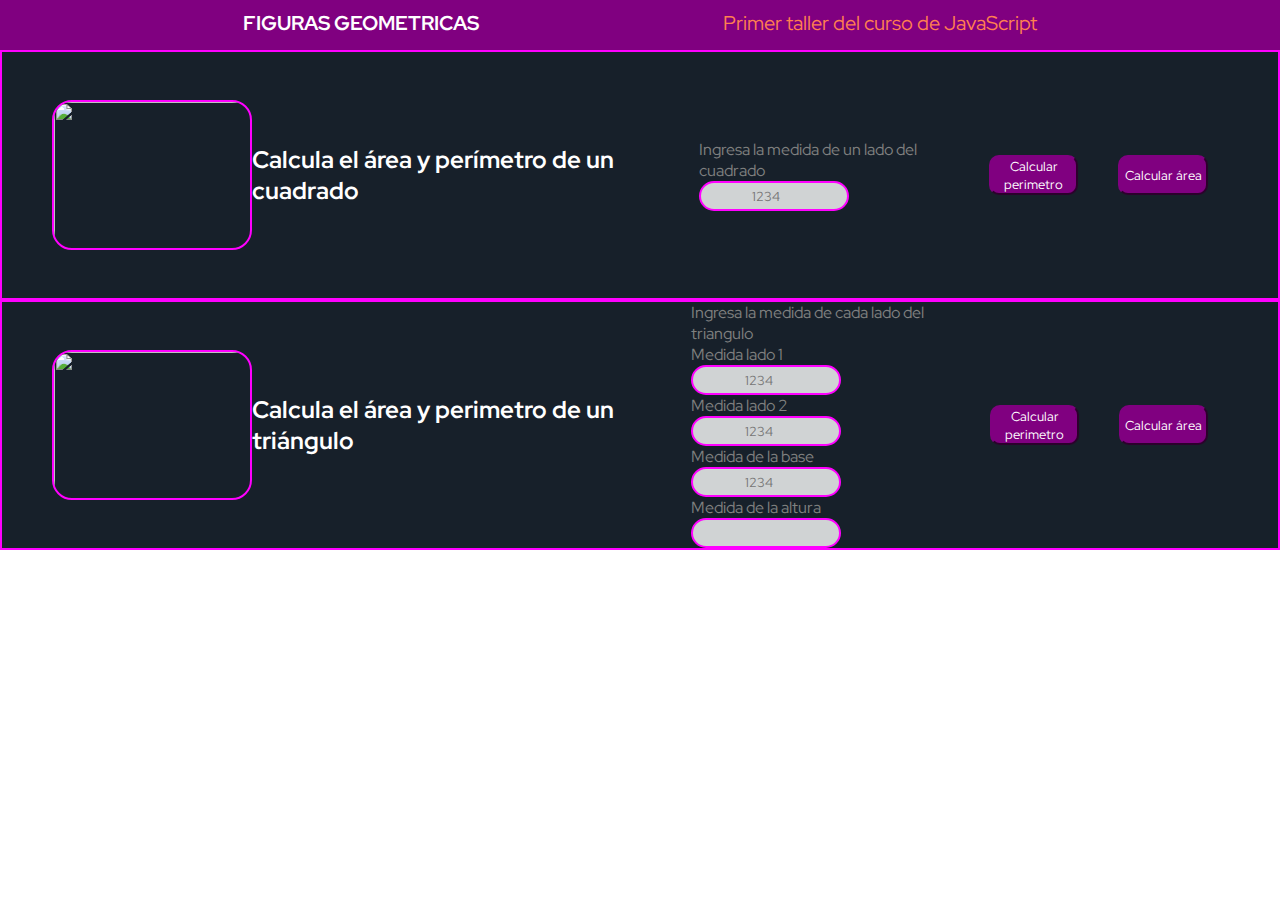
==== index.html @ b0930ead "Created calculators" ====
<!DOCTYPE html>
<html lang="en">
<head>
    <meta charset="UTF-8">
    <meta name="viewport" content="width=device-width, initial-scale=1.0">
    <script src="figuras.js"></script>
    <link rel="stylesheet" href="styles.css">
    <link rel="preconnect" href="https://fonts.googleapis.com">
    <link rel="preconnect" href="https://fonts.gstatic.com" crossorigin>
    <link href="https://fonts.googleapis.com/css2?family=Red+Hat+Display:wght@400;500&display=swap" rel="stylesheet">
    <title>Figuras Geométricas</title>
</head>
<body>
    <header>
        <h1>FIGURAS GEOMETRICAS</h1>
        <p>
            Primer taller del curso de JavaScript
        </p>
    </header>
    <section class="container">
        <img src="https://media.istockphoto.com/photos/rendering-abstract-cube-blocks-on-gray-background-picture-id1153582874?k=20&m=1153582874&s=612x612&w=0&h=Q7xQXhexXdCNS6lztj8QB9r9tRQMzVKl6udWU58LTFc=" alt="">
        <h2>Calcula el área y perímetro de un cuadrado</h2>
        <form class="square-container" action="">
            <label for="squareSide">Ingresa la medida de un lado del cuadrado</label>
            <input name="squareSide" id="squareSide" type="number" placeholder="1234"/> 
        </form>
        <div><button type="button" onclick="cuadradoPerimetro()">Calcular perimetro</button>
            <button type="button" onclick="cuadradoArea()">Calcular área</button>
        </div>
    </section>
    <section class="container">
        <img src="https://media.istockphoto.com/photos/neon-triangle-on-brick-wall-picture-id1327625070?b=1&k=20&m=1327625070&s=170667a&w=0&h=XuC67LHD5bllgF8OaMqkQloou4KdKTAPf80RswYzhZk=" alt="">
        <h2>Calcula el área y perimetro de un triángulo</h2>
        <form class="triangule-container" action="">
            <label for="">Ingresa la medida de cada lado del triangulo</label>
            
            <label for="trianguloSide1">Medida lado 1</label>
            <input  name="trianguloSide1" id="trianguloSide1" type="number"placeholder="1234"/>
            <label for="trianguloSide2">Medida lado 2</label>
            <input name="trianguloSide2" id="trianguloSide2" type="number"placeholder="1234"/>
            <label for="trianguloBase">Medida de la base</label>
            <input name="trianguloBase" id="trianguloBase" type="number"placeholder="1234"/>
            <label for="trianguloHeight">Medida de  la altura</label>
            <input name="trianguloHeight"id="trianguloHeight" type="number"/>
            </form>
            <div>
                <button type="button" onclick="triangulo2()">Calcular perimetro</button>
                <button type="button" onclick="triangulo3()">Calcular área</button>
            </div>
    </section>
</body>
</html>
---- styles.css ----
* {
    box-sizing: border-box;
    margin: 0;
    padding: 0;
    font-family: 'Red Hat Display', sans-serif;
}
html {
    font-size: 62.5%;
}
header .head-title {
    display: flex;
    
}
head .head-title h1 {
    width: 100%;
    height: 25px;
    justify-content: center;
    text-align: center;
}
header {
    width: 100%;
    height: 50px;
    background-color: purple;
    display: flex;
    flex-wrap: wrap;
    justify-content: space-evenly;
}
header h1 {
    color: #ffffff;
    margin-top: 1rem;
    font-weight: bold;
    
}
header p {
    color: coral;
    font-size: 2rem;
    margin-top: 1rem;
}
.container {
    width: 100%;
    height: 250px;
    padding: 5rem;
    border: 2px solid magenta;
    display: flex;
    justify-content: space-between;
    align-items: center;
    font-size: 1.6rem;
    background-color: #17202A;
    color: #ffffff;
}
.container img {
    width: 20rem;
    height: 15rem;
    border: 2px solid magenta;
    border-radius: 20px;
}
.container div {
    display: flex;
    justify-content: space-evenly;
}

.square-container {
    display: grid;

}
.triangule-container {
    display: grid;
}
input {
    width: 150px;
    height: 30px;
    background-color: #D0D3D4 ;
    border: 2px solid magenta;
    border-radius: 20px;
    text-align: center;

}
label {
    color: grey;
}

button {
    width: 100%;
    margin: 20px;
    border-radius: 10px;
    background-color: purple;
    color: #ffff;
    border-color: purple;
    text-align: center;
}
button:hover {
    background-color: pink;
    color: purple;
    transition: background-color .5s;
}
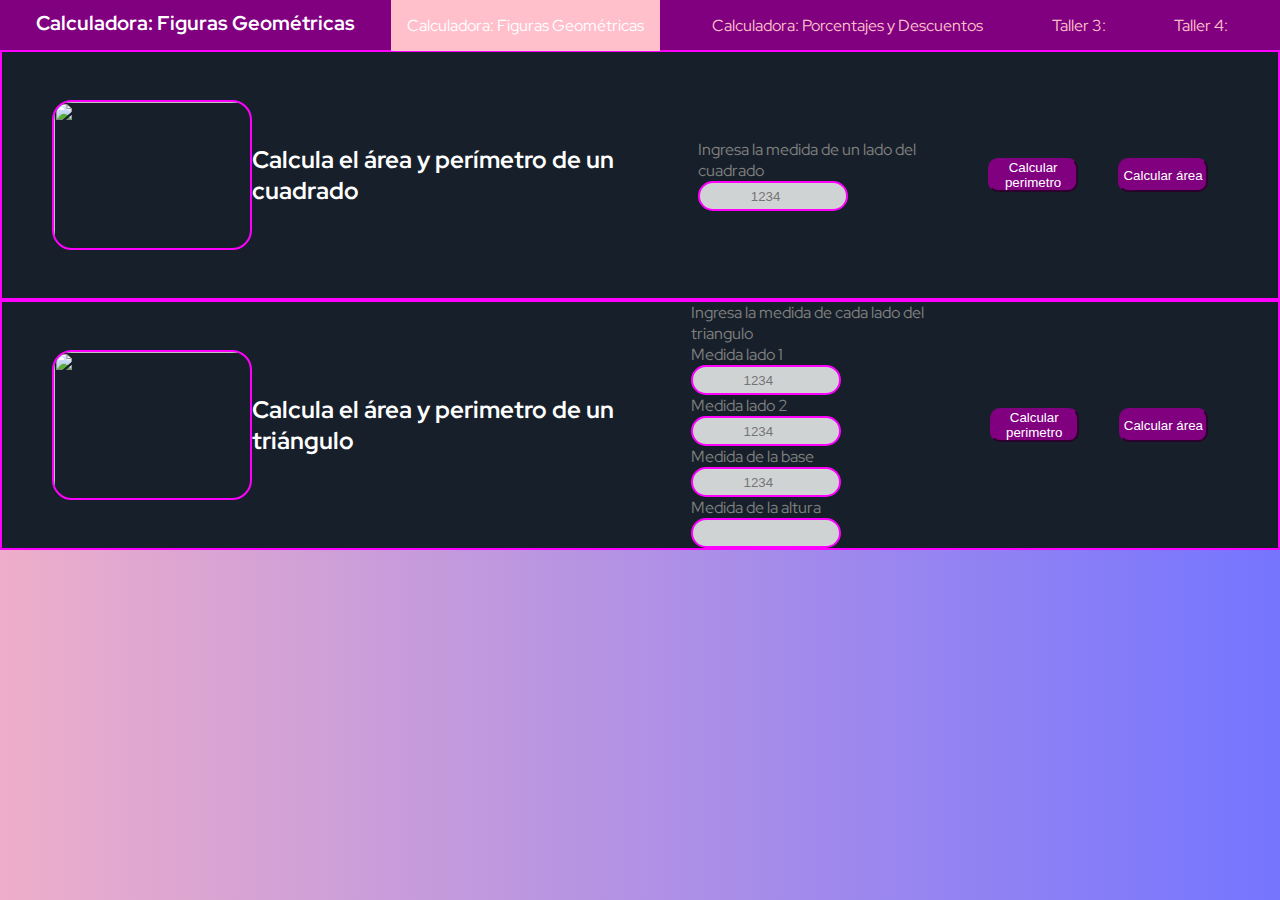
==== commit 49b6d85a: "Updated references" ====
--- a/index.html
+++ b/index.html
@@ -12,10 +12,14 @@
 </head>
 <body>
     <header>
-        <h1>FIGURAS GEOMETRICAS</h1>
-        <p>
-            Primer taller del curso de JavaScript
-        </p>
+        <div class="topnav" id="myTopnav">
+            <h1>Calculadora: Figuras Geométricas</h1>
+            <a href="./index.html" class="active">Calculadora: Figuras Geométricas</a>
+            <a href="./discounts.html">Calculadora: Porcentajes y Descuentos</a>
+            <a href="#contact">Taller 3:</a>
+            <a href="#about">Taller 4:</a>
+            </a>
+        </div>
     </header>
     <section class="container">
         <img src="https://media.istockphoto.com/photos/rendering-abstract-cube-blocks-on-gray-background-picture-id1153582874?k=20&m=1153582874&s=612x612&w=0&h=Q7xQXhexXdCNS6lztj8QB9r9tRQMzVKl6udWU58LTFc=" alt="">
--- a/styles.css
+++ b/styles.css
@@ -2,22 +2,44 @@
     box-sizing: border-box;
     margin: 0;
     padding: 0;
-    font-family: 'Red Hat Display', sans-serif;
 }
 html {
     font-size: 62.5%;
 }
-header .head-title {
-    display: flex;
-    
+body {
+    background: rgb(238,174,202);
+    background: linear-gradient(90deg, rgba(238,174,202,1) 0%, rgba(117,117,255,1) 100%);
+    font-family: 'Red Hat Display', sans-serif;
 }
+
+header div .topnav {
+    width: 100%;
+    height: 50px;
+}
+.topnav a {
+    float: left;
+    display: block;
+    text-align: center;
+    padding: 15px 16px;
+    text-decoration: none;
+    font-size: 1.6rem;
+    color: pink;
+}
+.topnav a:hover {
+    background-color: pink;
+    color: purple;
+}
+.topnav a.active {
+    background-color: pink;
+    color: white;
+  }
 head .head-title h1 {
     width: 100%;
     height: 25px;
     justify-content: center;
     text-align: center;
 }
-header {
+header .topnav{
     width: 100%;
     height: 50px;
     background-color: purple;
